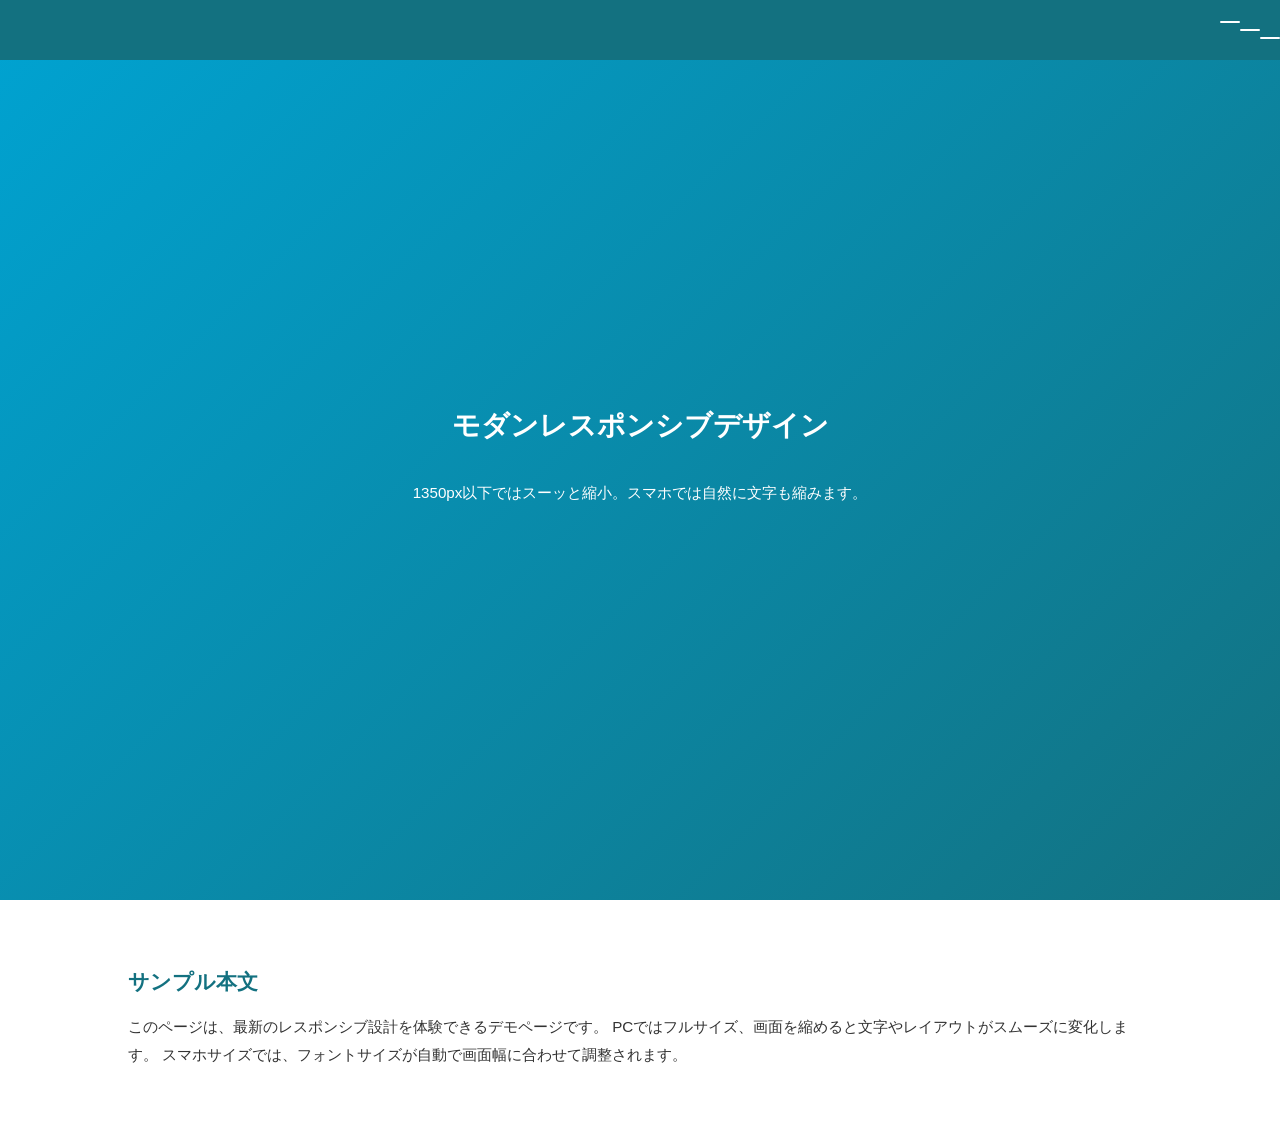
==== index.htm @ 1770aa1d "first commit" ====
<!DOCTYPE html>
<html lang="ja">
<head>
  <meta charset="UTF-8">
  <meta name="viewport" content="width=device-width, initial-scale=1.0">
  <title>モダンレスポンシブデザイン サンプル</title>
  <link rel="stylesheet" href="css/style.css">
</head>
<body>
  <header id="header">
    <div id="hamburger">
      <span class="icon-bar"></span>
      <span class="icon-bar"></span>
      <span class="icon-bar"></span>
    </div>
    <nav id="menu">
      <ul>
        <li><a href="#">ホーム</a></li>
        <li><a href="#">サービス</a></li>
        <li><a href="#">会社概要</a></li>
        <li><a href="#">お問い合わせ</a></li>
      </ul>
    </nav>
  </header>

  <main>
    <section class="hero">
      <h1>モダンレスポンシブデザイン</h1>
      <p>1350px以下ではスーッと縮小。スマホでは自然に文字も縮みます。</p>
    </section>

    <section class="content">
      <h2>サンプル本文</h2>
      <p>
        このページは、最新のレスポンシブ設計を体験できるデモページです。  
        PCではフルサイズ、画面を縮めると文字やレイアウトがスムーズに変化します。  
        スマホサイズでは、フォントサイズが自動で画面幅に合わせて調整されます。
      </p>
    </section>
  </main>

  <div id="mask"></div>

  <script src="https://code.jquery.com/jquery-3.6.0.min.js"></script>
  <script>
    $('#hamburger').on('click', function () {
      $('body').toggleClass('open');
    });
    $('#mask, #menu a').on('click', function () {
      $('body').removeClass('open');
    });
  </script>
</body>
</html>
---- css/style.css ----
/* =========================
   基本レイアウト
========================= */
html {
  font-size: 10px;
  height: 100%;
}
body {
  font-family: "游ゴシック体", "Yu Gothic", sans-serif;
  margin: 0;
  color: #333;
  line-height: 1.6;
  overflow-x: hidden;
}

/* =========================
   ヘッダー＆メニュー
========================= */
#header {
  position: fixed;
  top: 0;
  right: 0;
  left: 0;
  height: 60px;
  background: #137180;
  z-index: 1000;
}

#menu {
  position: fixed;
  top: 0;
  right: -100%;
  width: 70%;
  height: 100%;
  background: #fff;
  transition: right 0.6s cubic-bezier(.19,1,.22,1);
  padding-top: 80px;
}
#menu ul {
  list-style: none;
  padding: 0;
  margin: 0;
}
#menu li {
  margin: 1.5em 0;
  text-align: center;
}
#menu a {
  color: #137180;
  font-size: 1.8rem;
  text-decoration: none;
  transition: opacity 0.3s;
}
#menu a:hover {
  opacity: 0.6;
}

/* =========================
   ハンバーガーメニュー（通常タイプ）
========================= */
#hamburger {
  width: 60px;
  height: 60px;
  position: fixed;
  top: 0;
  right: 0;
  cursor: pointer;
  display: flex;
  align-items: center;
  justify-content: center;
  background: #137180;
  z-index: 1200;
}

/* 各バー（三本線） */
#hamburger .icon-bar {
  display: block;
  width: 30px;
  height: 2px;
  background: #fff;
  border-radius: 2px;
  position: relative;
  transition: all 0.4s ease-in-out;
}

/* 三本線の間隔 */
#hamburger .icon-bar:nth-child(1) {
  transform: translateY(-8px);
}
#hamburger .icon-bar:nth-child(3) {
  transform: translateY(8px);
}

/* ✕ 変形アニメーション */
body.open #hamburger .icon-bar:nth-child(1) {
  transform: rotate(45deg);
}
body.open #hamburger .icon-bar:nth-child(2) {
  opacity: 0;
}
body.open #hamburger .icon-bar:nth-child(3) {
  transform: rotate(-45deg);
}

/* 背景色切替（開いたとき） */
body.open #hamburger {
  background: #fff;
}
body.open #hamburger .icon-bar {
  background: #00a3d2;
}

/* =========================
   背景マスク
========================= */
#mask {
  position: fixed;
  top: 0; left: 0;
  width: 100%; height: 100%;
  background: rgba(0,0,0,0.4);
  opacity: 0;
  visibility: hidden;
  transition: all 0.4s;
}
body.open #mask {
  opacity: 1;
  visibility: visible;
}

/* =========================
   コンテンツ
========================= */
.hero {
  height: 100vh;
  background: linear-gradient(135deg, #00a3d2, #137180);
  color: #fff;
  display: flex;
  flex-direction: column;
  justify-content: center;
  align-items: center;
  text-align: center;
}
.hero h1 {
  font-size: 3rem;
}
.hero p {
  font-size: 1.6rem;
  margin-top: 1rem;
}

.content {
  padding: 5rem 10%;
}
.content h2 {
  font-size: 2.2rem;
  color: #137180;
  margin-bottom: 1rem;
}
.content p {
  font-size: 1.6rem;
  line-height: 1.8;
}

/* =========================
   アニメーション時の状態
========================= */
body.open #menu {
  right: 0;
}
body.open {
  position: fixed;
  width: 100%;
  overflow-y: scroll;
}

/* =========================
   レスポンシブ設定
========================= */

/* 1350px以下で全体スケール縮小 */
@media only screen and (max-width: 1350px) {
  html {
    font-size: 0.7407vw;
  }
}

/* スマホ時（768px以下） */
@media only screen and (max-width: 768px) {
  html {
    font-size: 2.6667vw;
  }
  #menu {
    width: 100%;
  }
}
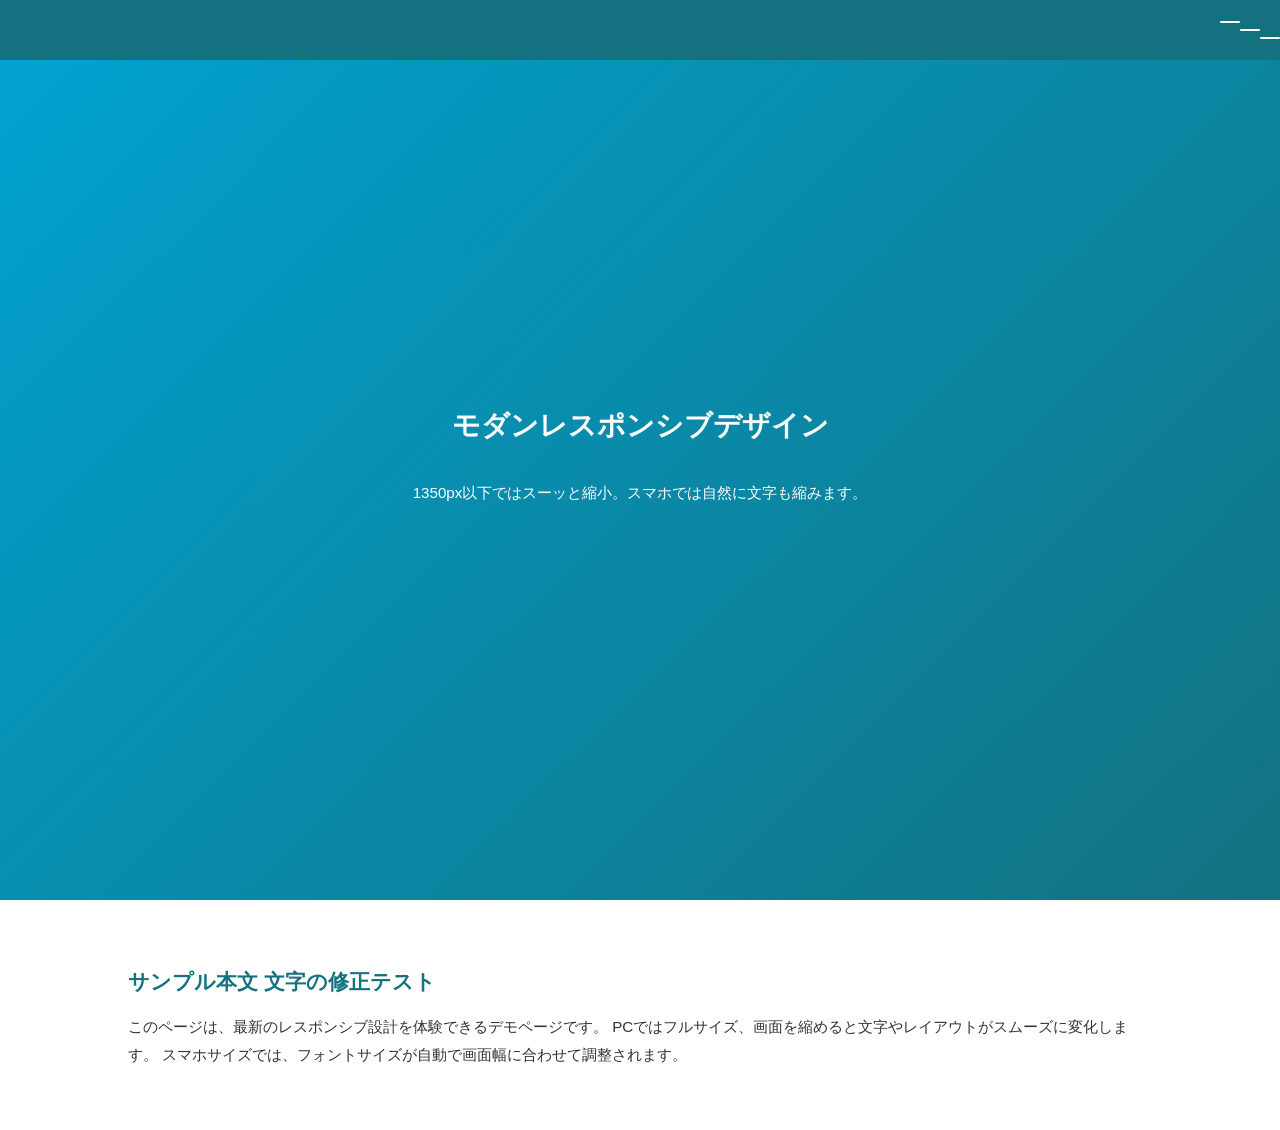
==== commit 12b0d2ee: "更新" ====
--- a/index.htm
+++ b/index.htm
@@ -30,7 +30,7 @@
     </section>
 
     <section class="content">
-      <h2>サンプル本文</h2>
+      <h2>サンプル本文 文字の修正テスト</h2>
       <p>
         このページは、最新のレスポンシブ設計を体験できるデモページです。  
         PCではフルサイズ、画面を縮めると文字やレイアウトがスムーズに変化します。  
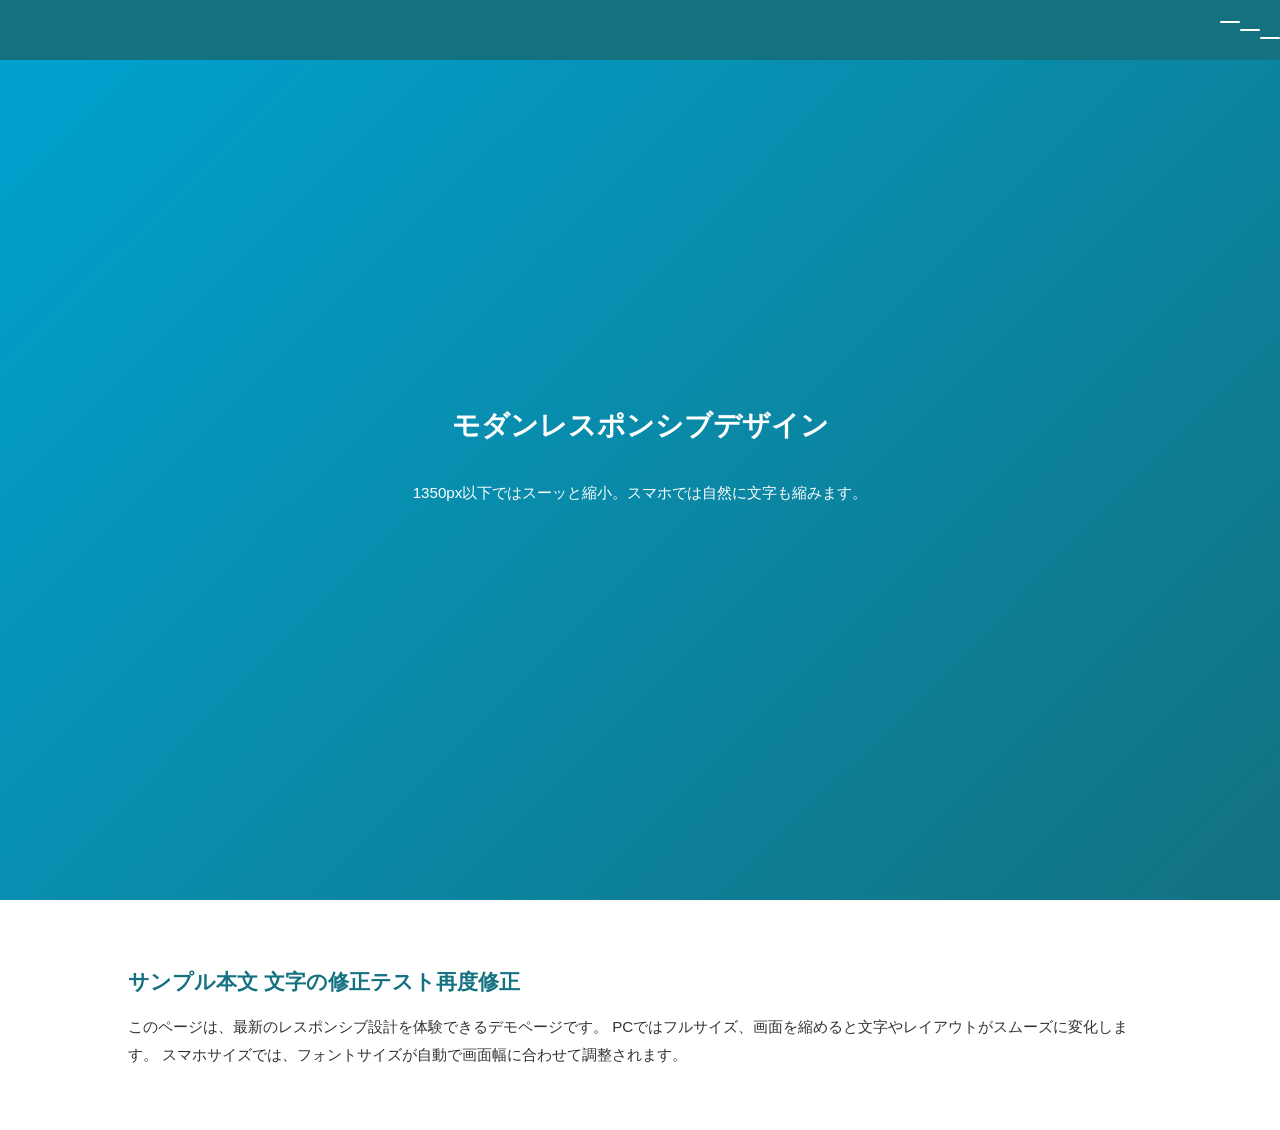
==== commit 7c53ed44: "文字の修正テスト再度修正" ====
--- a/index.htm
+++ b/index.htm
@@ -30,7 +30,7 @@
     </section>
 
     <section class="content">
-      <h2>サンプル本文 文字の修正テスト</h2>
+      <h2>サンプル本文 文字の修正テスト再度修正</h2>
       <p>
         このページは、最新のレスポンシブ設計を体験できるデモページです。  
         PCではフルサイズ、画面を縮めると文字やレイアウトがスムーズに変化します。  
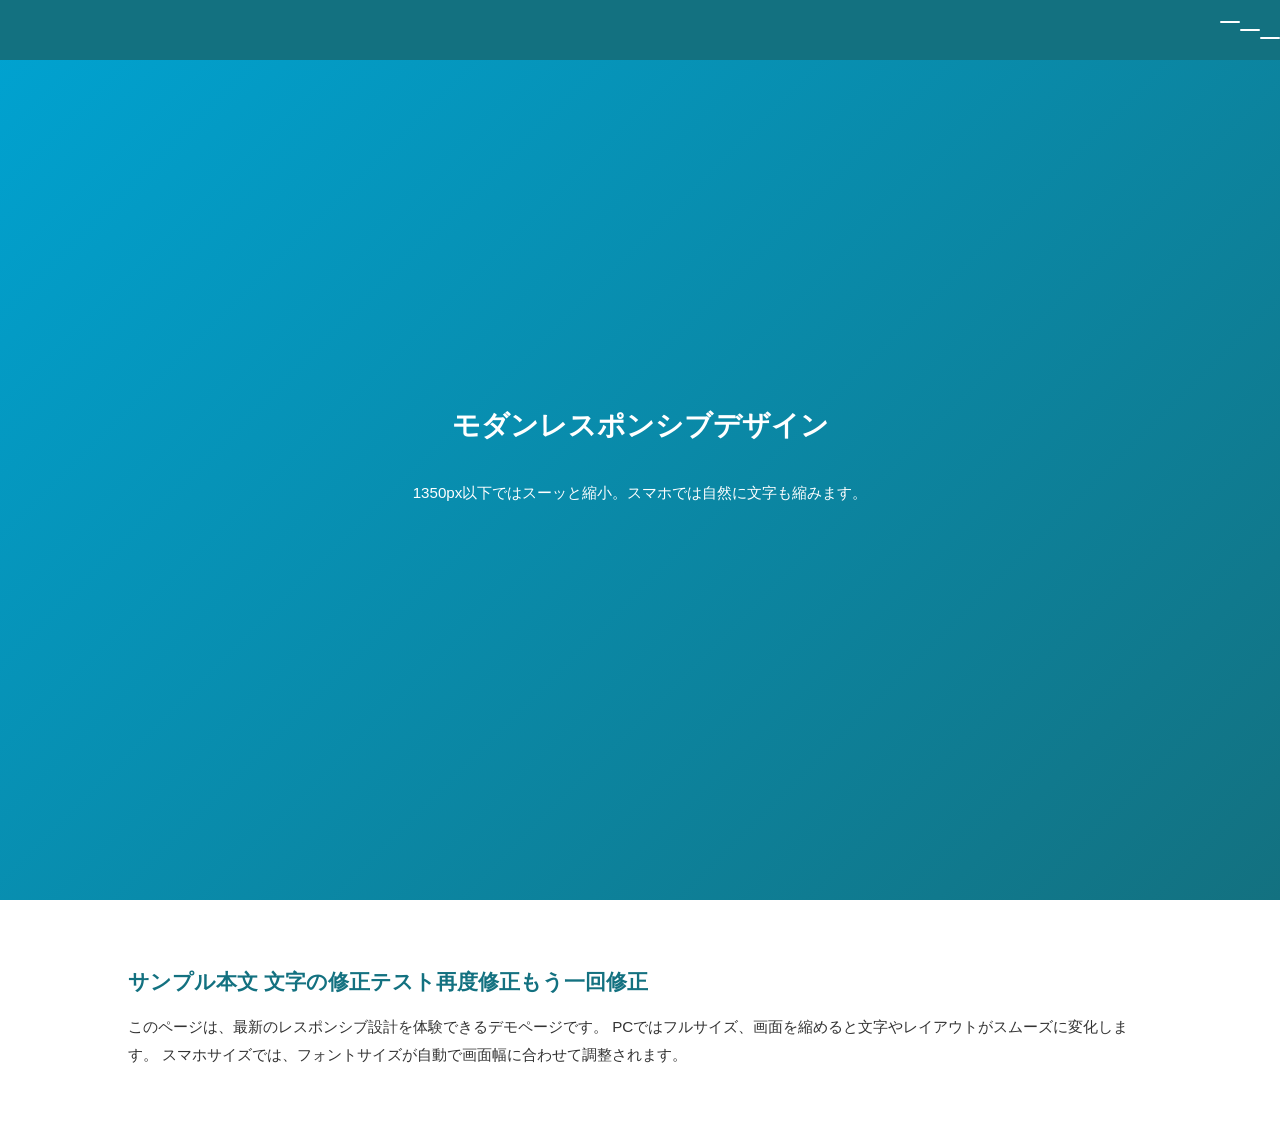
==== commit a882974a: "もう一回修正" ====
--- a/index.htm
+++ b/index.htm
@@ -30,7 +30,7 @@
     </section>
 
     <section class="content">
-      <h2>サンプル本文 文字の修正テスト再度修正</h2>
+      <h2>サンプル本文 文字の修正テスト再度修正もう一回修正</h2>
       <p>
         このページは、最新のレスポンシブ設計を体験できるデモページです。  
         PCではフルサイズ、画面を縮めると文字やレイアウトがスムーズに変化します。  
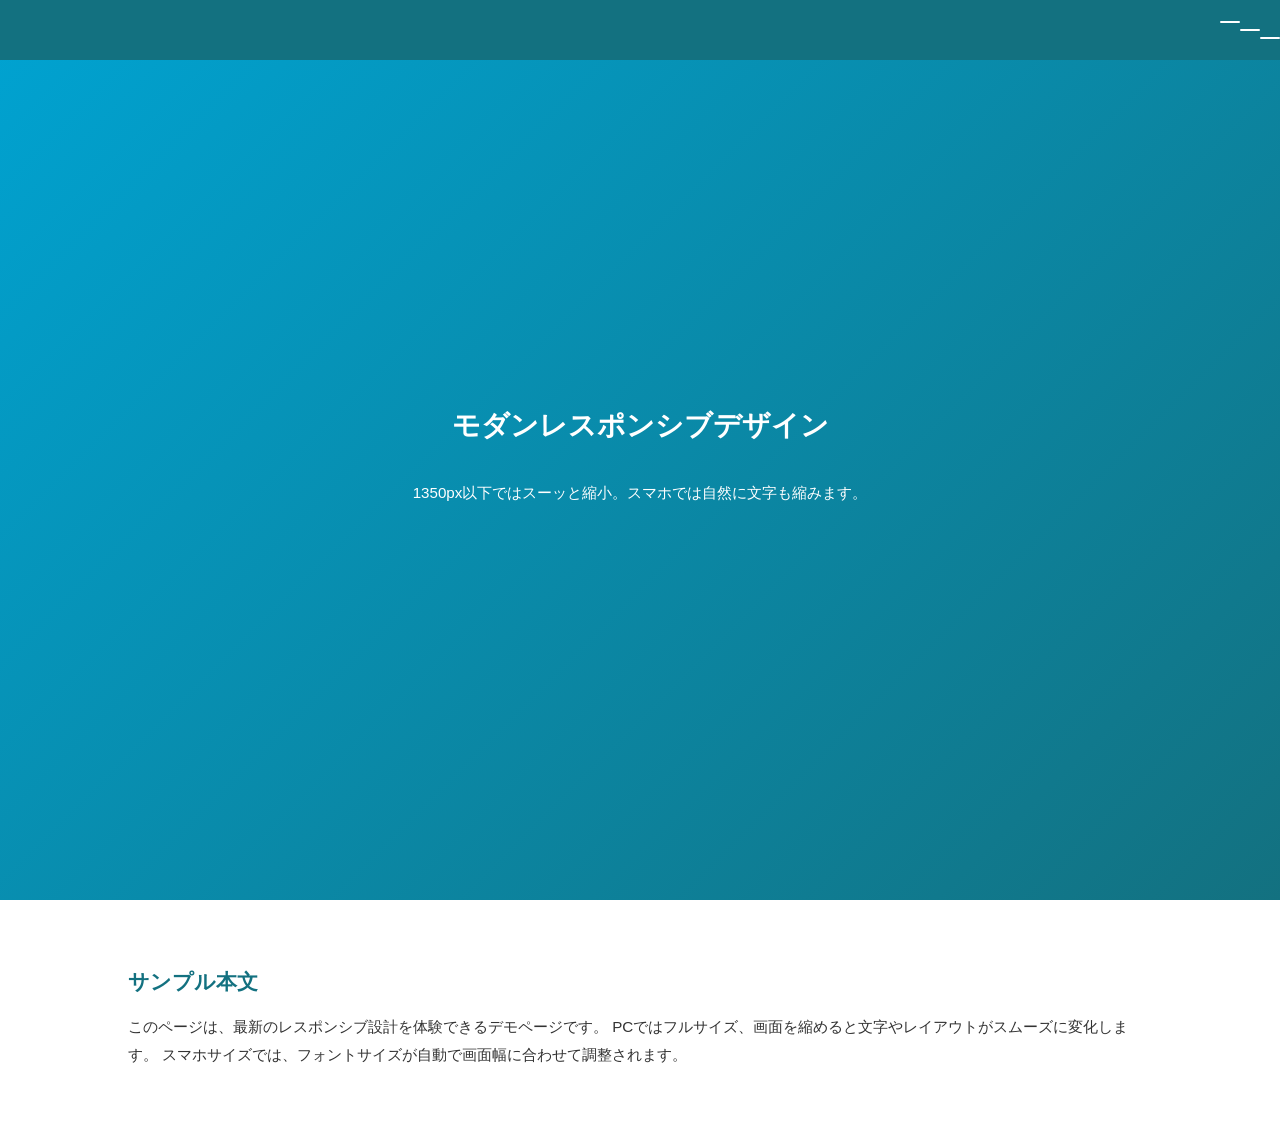
==== commit 657ed84a: "文字修正無しへ" ====
--- a/index.htm
+++ b/index.htm
@@ -30,7 +30,7 @@
     </section>
 
     <section class="content">
-      <h2>サンプル本文 文字の修正テスト再度修正もう一回修正</h2>
+      <h2>サンプル本文</h2>
       <p>
         このページは、最新のレスポンシブ設計を体験できるデモページです。  
         PCではフルサイズ、画面を縮めると文字やレイアウトがスムーズに変化します。  
